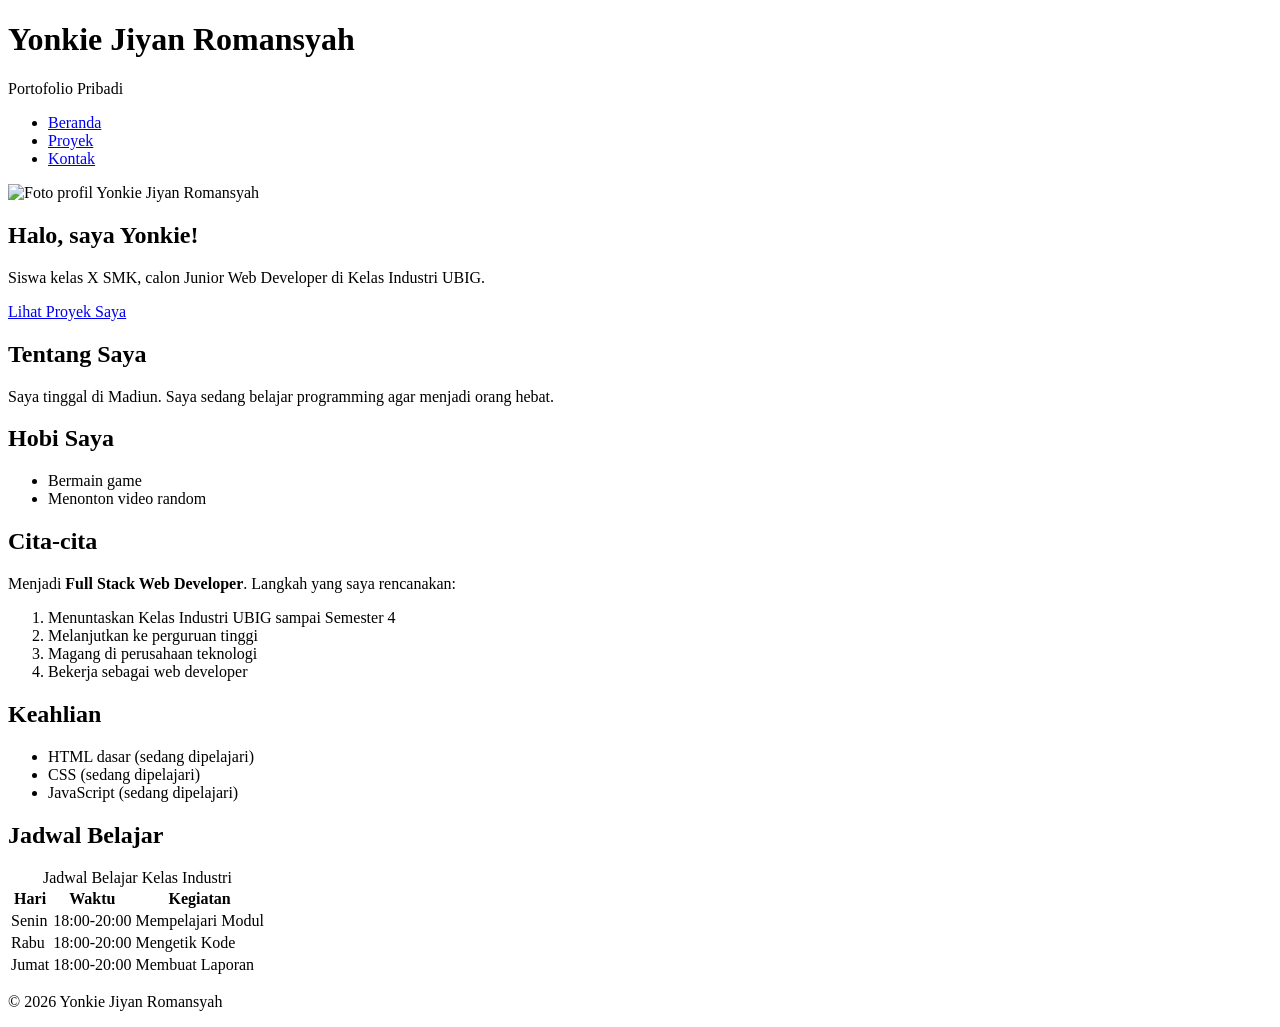
==== P01-W04/index.html @ abb60038 "feat: portofolio v1" ====
<!DOCTYPE html>
<html lang="id">

<head>
    <meta charset="UTF-8">
    <meta name="viewport" content="width=device-width, initial-scale=1.0">
    <title>Yonkie Jiyan Romansyah | Beranda</title>

    <link rel="preconnect" href="https://fonts.googleapis.com">
    <link rel="preconnect" href="https://fonts.gstatic.com" crossorigin>
    <link href="https://fonts.googleapis.com/css2?family=Inter:wght@400;600&family=Poppins:wght@600;700&display=swap"
        rel="stylesheet">

    <link rel="stylesheet" href="css/style.css">
</head>

<body>
    <header>
        <div class="container navbar">
            <div>
                <h1>Yonkie Jiyan Romansyah</h1>
                <p>Portofolio Pribadi</p>
            </div>

            <nav>
                <ul>
                    <li><a href="index.html">Beranda</a></li>
                    <li><a href="proyek.html">Proyek</a></li>
                    <li><a href="kontak.html">Kontak</a></li>
                </ul>
            </nav>
        </div>
    </header>

    <main>
        <div class="container">

            <section class="hero">
                <img src="img/SR.jpg" alt="Foto profil Yonkie Jiyan Romansyah" width="180">

                <div>
                    <h2>Halo, saya Yonkie!</h2>
                    <p>Siswa kelas X SMK, calon Junior Web Developer di Kelas Industri UBIG.</p>
                    <a href="proyek.html" class="tombol">Lihat Proyek Saya</a>
                </div>
            </section>

            <div class="daftar-kartu">

                <section class="kartu">
                    <h2>Tentang Saya</h2>
                    <p>Saya tinggal di Madiun. Saya sedang belajar programming agar menjadi orang hebat.</p>
                </section>

                <div class="daftar-kartu">

                <section class="kartu">
                    <h2>Hobi Saya</h2>
                    <ul>
                        <li>Bermain game</li>
                        <li>Menonton video random</li>
                    </ul>
                </section>

                <section class="kartu">
                    <h2>Cita-cita</h2>
                    <p>Menjadi <strong>Full Stack Web Developer</strong>. Langkah yang saya rencanakan:</p>
                    <ol>
                        <li>Menuntaskan Kelas Industri UBIG sampai Semester 4</li>
                        <li>Melanjutkan ke perguruan tinggi</li>
                        <li>Magang di perusahaan teknologi</li>
                        <li>Bekerja sebagai web developer</li>
                    </ol>
                </section>

                <section class="kartu">
                    <h2>Keahlian</h2>
                    <ul>
                        <li>HTML dasar (sedang dipelajari)</li>
                        <li>CSS (sedang dipelajari)</li>
                        <li>JavaScript (sedang dipelajari)</li>
                    </ul>
                </section>

                </div>

                <section class="kartu">
                    <h2>Jadwal Belajar</h2>
                    <table>
                        <caption>Jadwal Belajar Kelas Industri</caption>
                        <thead>
                            <tr>
                                <th scope="col">Hari</th>
                                <th scope="col">Waktu</th>
                                <th scope="col">Kegiatan</th>
                            </tr>
                        </thead>
                        <tbody>
                            <tr>
                                <td>Senin</td>
                                <td>18:00-20:00</td>
                                <td>Mempelajari Modul</td>
                            </tr>
                            <tr>
                                <td>Rabu</td>
                                <td>18:00-20:00</td>
                                <td>Mengetik Kode</td>
                                </tr>
                            <tr>
                                <td>Jumat</td>
                                <td>18:00-20:00</td>
                                <td>Membuat Laporan</td>
                            </tr>
                        </tbody>
                    </table>
                </section>

            </div>
        </div>
    </main>

    <footer>
        <div class="container">
            <p>© 2026 Yonkie Jiyan Romansyah</p>
        </div>
    </footer>
</body>

</html>
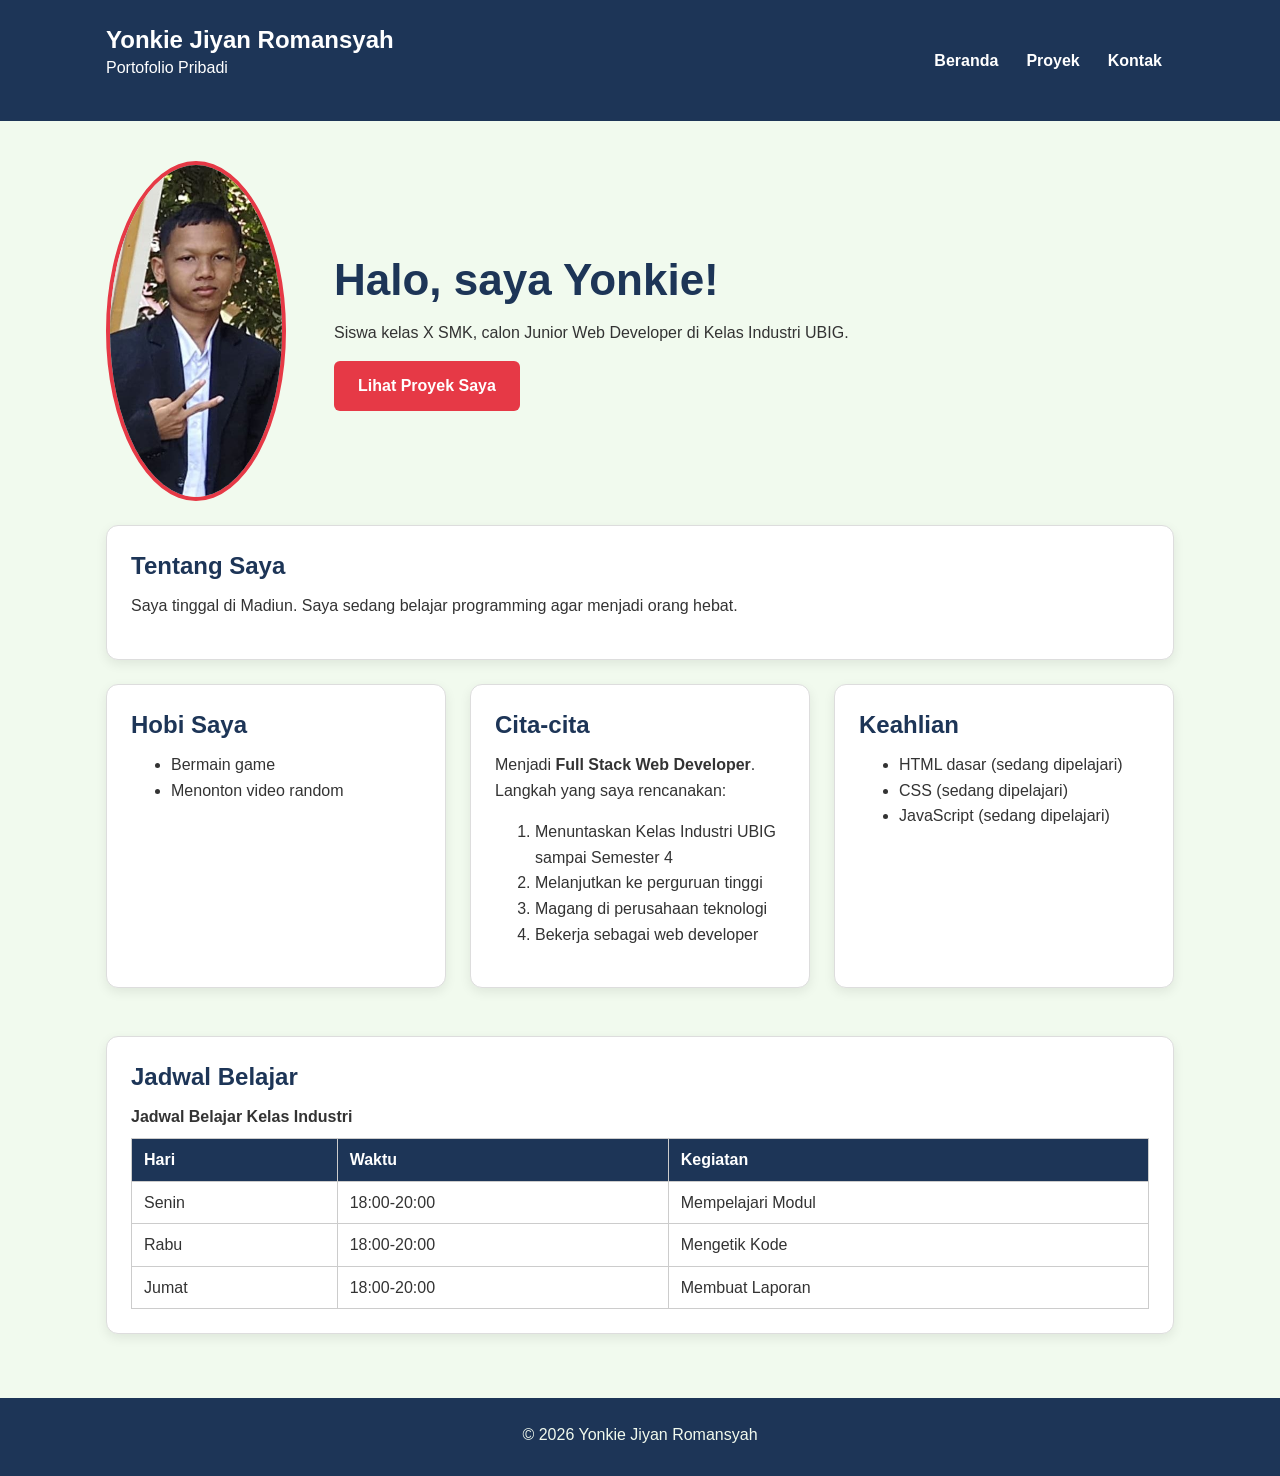
==== commit 45f5c139: "update" ====
--- a/P01-W04/index.html
+++ b/P01-W04/index.html
@@ -11,7 +11,7 @@
     <link href="https://fonts.googleapis.com/css2?family=Inter:wght@400;600&family=Poppins:wght@600;700&display=swap"
         rel="stylesheet">
 
-    <link rel="stylesheet" href="css/style.css">
+    <link rel="stylesheet" href="../css/style.css">
 </head>
 
 <body>
@@ -36,7 +36,7 @@
         <div class="container">
 
             <section class="hero">
-                <img src="img/SR.jpg" alt="Foto profil Yonkie Jiyan Romansyah" width="180">
+                <img src="../img/SR.jpg" alt="Foto profil Yonkie Jiyan Romansyah" width="180">
 
                 <div>
                     <h2>Halo, saya Yonkie!</h2>
--- a/css/style.css
+++ b/css/style.css
@@ -0,0 +1,246 @@
+/* 1. Reset */
+* {
+    box-sizing: border-box;
+    margin: 0;
+}
+
+img {
+    max-width: 100%;
+    height: auto;s
+}
+
+/* 2. Dasar halaman: warna dan huruf */
+body {
+    font-family: "Inter", Arial, sans-serif;
+    font-size: 1rem;
+    line-height: 1.6;
+    color: #333333;
+    background-color: #F1FAEE;
+}
+
+h1, h2, h3 {
+    font-family: "Poppins", Arial, sans-serif;
+    color: #1D3557;
+    line-height: 1.3;
+}
+
+h2 {
+    margin-bottom: 0.75rem;
+}
+
+p, ul, ol {
+    margin-bottom: 1rem;
+}
+
+a {
+    color: #E63946;
+}
+
+/* 3. Wadah, header, dan menu */
+.container {
+    max-width: 1100px;
+    margin: 0 auto;
+    padding: 0 1rem;
+}
+
+header {
+    background-color: #1D3557;
+    color: #FFFFFF;
+    padding: 1rem 0;
+}
+
+header h1 {
+    color: #FFFFFF;
+    font-size: 1.5rem;
+}
+
+.navbar {
+    display: flex;
+    flex-wrap: wrap;
+    justify-content: space-between;
+    align-items: center;
+    gap: 0.5rem;
+}
+
+nav ul {
+    display: flex;
+    gap: 0.25rem;
+    padding: 0;
+    margin: 0;
+    list-style: none;
+}
+
+nav a {
+    display: inline-block;
+    padding: 0.5rem 0.75rem;
+    border-radius: 6px;
+    color: #FFFFFF;
+    font-weight: 600;
+    text-decoration: none;
+}
+
+/* 4. Isi utama, hero, dan kartu */
+main {
+    padding: 1.5rem 0;
+}
+
+.hero {
+    display: flex;
+    flex-direction: column;
+    align-items: center;
+    gap: 1.5rem;
+    margin-bottom: 1.5rem;
+}
+
+.hero img {
+    width: 180px;
+    border-radius: 50%;
+    border: 4px solid #E63946;
+}
+
+.hero h2 {
+    font-size: 2rem;
+}
+
+.tombol {
+    display: inline-block;
+    padding: 0.75rem 1.5rem;
+    border-radius: 6px;
+    background-color: #E63946;
+    color: #FFFFFF;
+    font-weight: 600;
+    text-decoration: none;
+}
+
+.kartu {
+    flex: 1 1 280px;
+    background-color: #FFFFFF;
+    padding: 1rem;
+    margin-bottom: 0;
+    border: 1px solid #DDDDDD;
+    border-radius: 12px;
+    box-shadow: 0 4px 12px rgba(0, 0, 0, 0.08);
+}
+
+.daftar-kartu {
+    display: flex;
+    flex-wrap: wrap;
+    gap: 1.5rem;
+    margin-bottom: 1.5rem;
+}
+
+.daftar-kartu .kartu {
+    flex: 1 1 280px;
+    margin-bottom: 0;
+}
+
+article img {
+    border-radius: 8px;
+    border: 1px solid #ddd;
+}
+
+/* 5. Tabel */
+table {
+    width: 100%;
+    border-collapse: collapse;
+}
+
+caption {
+    font-weight: 600;
+    text-align: left;
+    margin-bottom: 0.5rem;
+}
+
+th, td {
+    border: 1px solid #CCCCCC;
+    padding: 0.5rem 0.75rem;
+    text-align: left;
+}
+
+th {
+    background-color: #1D3557;
+    color: #FFFFFF;
+}
+
+/* 6. Form */
+label {
+    font-weight: 600;
+}
+
+input, select, textarea {
+    width: 100%;
+    max-width: 22rem;
+    padding: 0.6rem;
+    margin-top: 0.25rem;
+    border: 1px solid #CCCCCC;
+    border-radius: 6px;
+    font-family: inherit;
+    font-size: 1rem;
+}
+
+button {
+    padding: 0.75rem 1.5rem;
+    border: none;
+    border-radius: 6px;
+    background-color: #E63946;
+    color: #FFFFFF;
+    font-family: inherit;
+    font-size: 1rem;
+    font-weight: 600;
+    cursor: pointer;
+}
+
+/* 7. Footer */
+footer {
+    background-color: #1D3557;
+    color: #F1FAEE;
+    text-align: center;
+    padding: 1.5rem 0;
+}
+
+footer p {
+    margin-bottom: 0.25rem;
+}
+
+footer a {
+    color: #FFFFFF;
+}
+
+/* 8. Tablet: lebar layar 768px ke atas */
+@media (min-width: 768px) {
+    header {
+        padding: 1.5rem 0;
+    }
+
+    .hero {
+        flex-direction: row;
+        gap: 2rem;
+    }
+
+    .hero img {
+        flex-shrink: 0;
+    }
+
+    .hero h2 {
+        font-size: 2.25rem;
+    }
+
+    .kartu {
+        padding: 1.5rem;
+    }
+}
+
+/* 9. Laptop: lebar layar 1024px ke atas */
+@media (min-width: 1024px) {
+    main {
+        padding: 2.5rem 0;
+    }
+
+    .hero {
+        gap: 3rem;
+    }
+
+    .hero h2 {
+        font-size: 2.75rem;
+    }
+}
